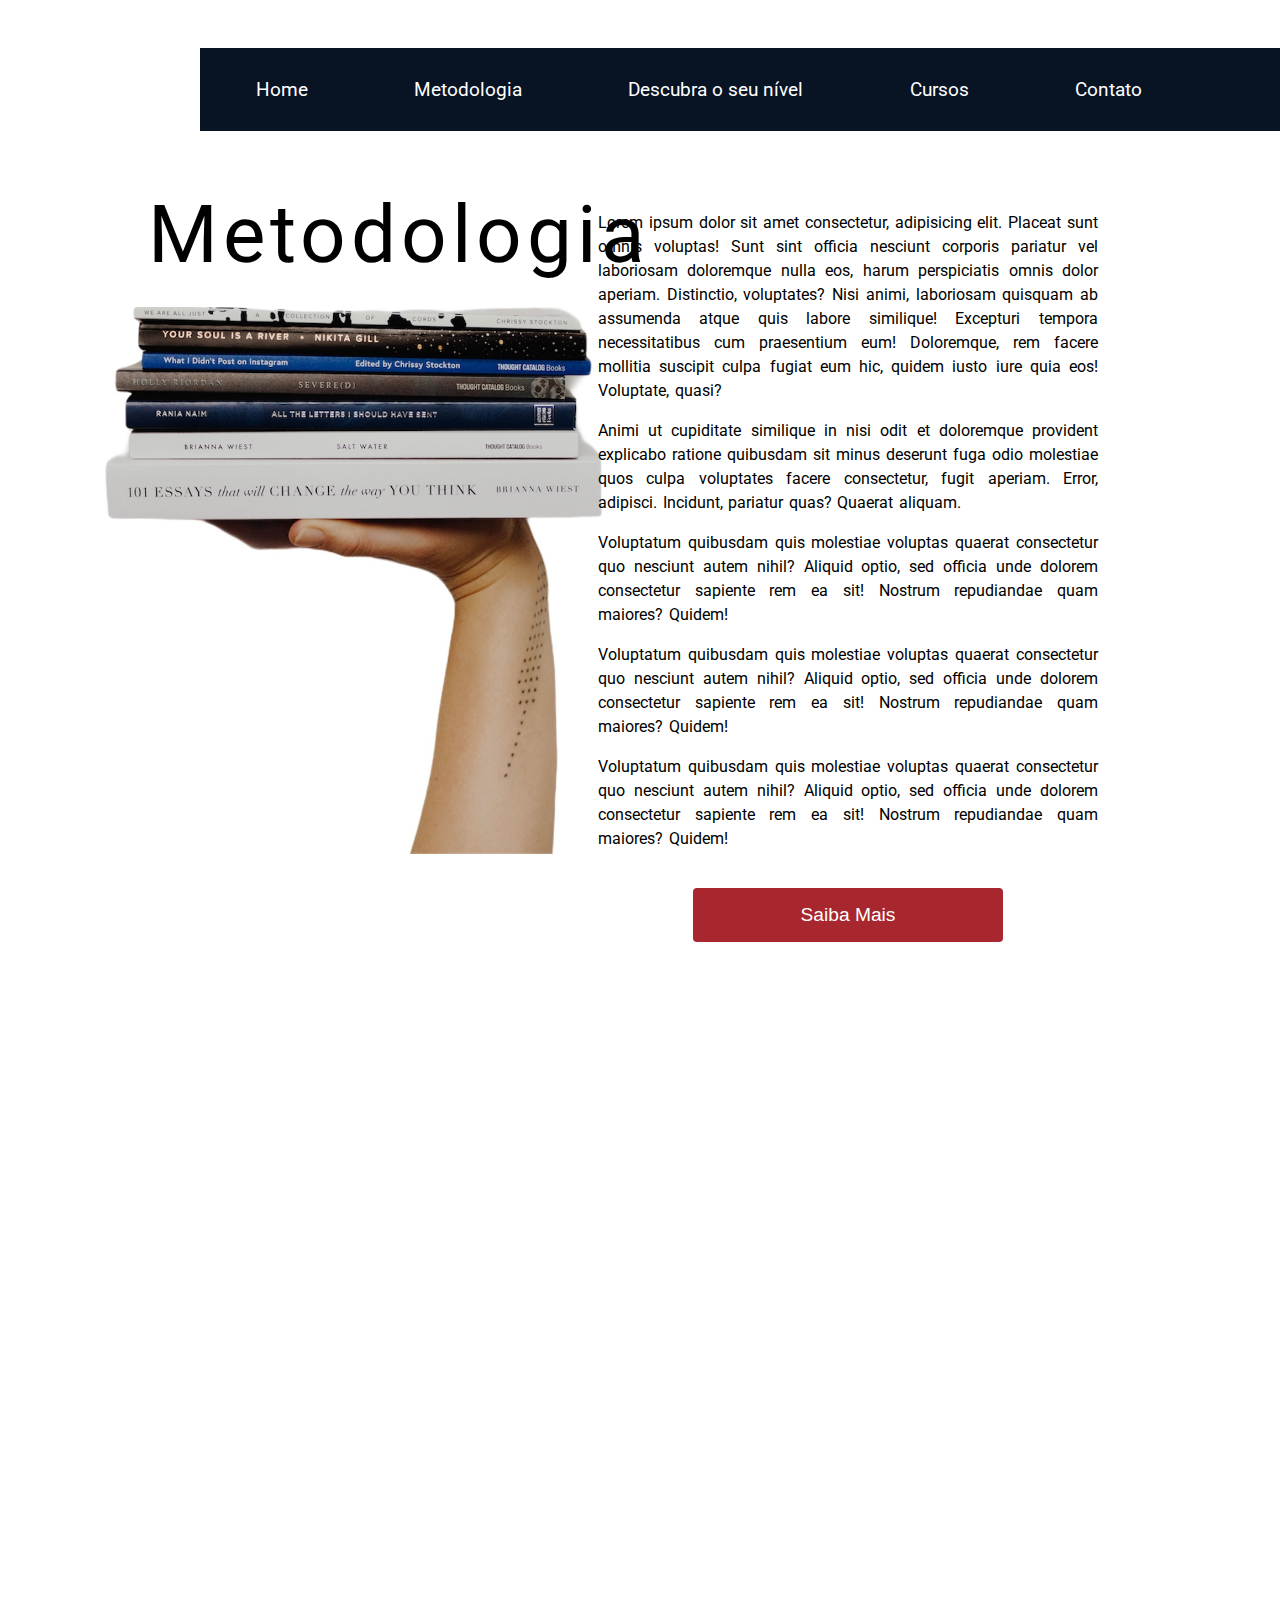
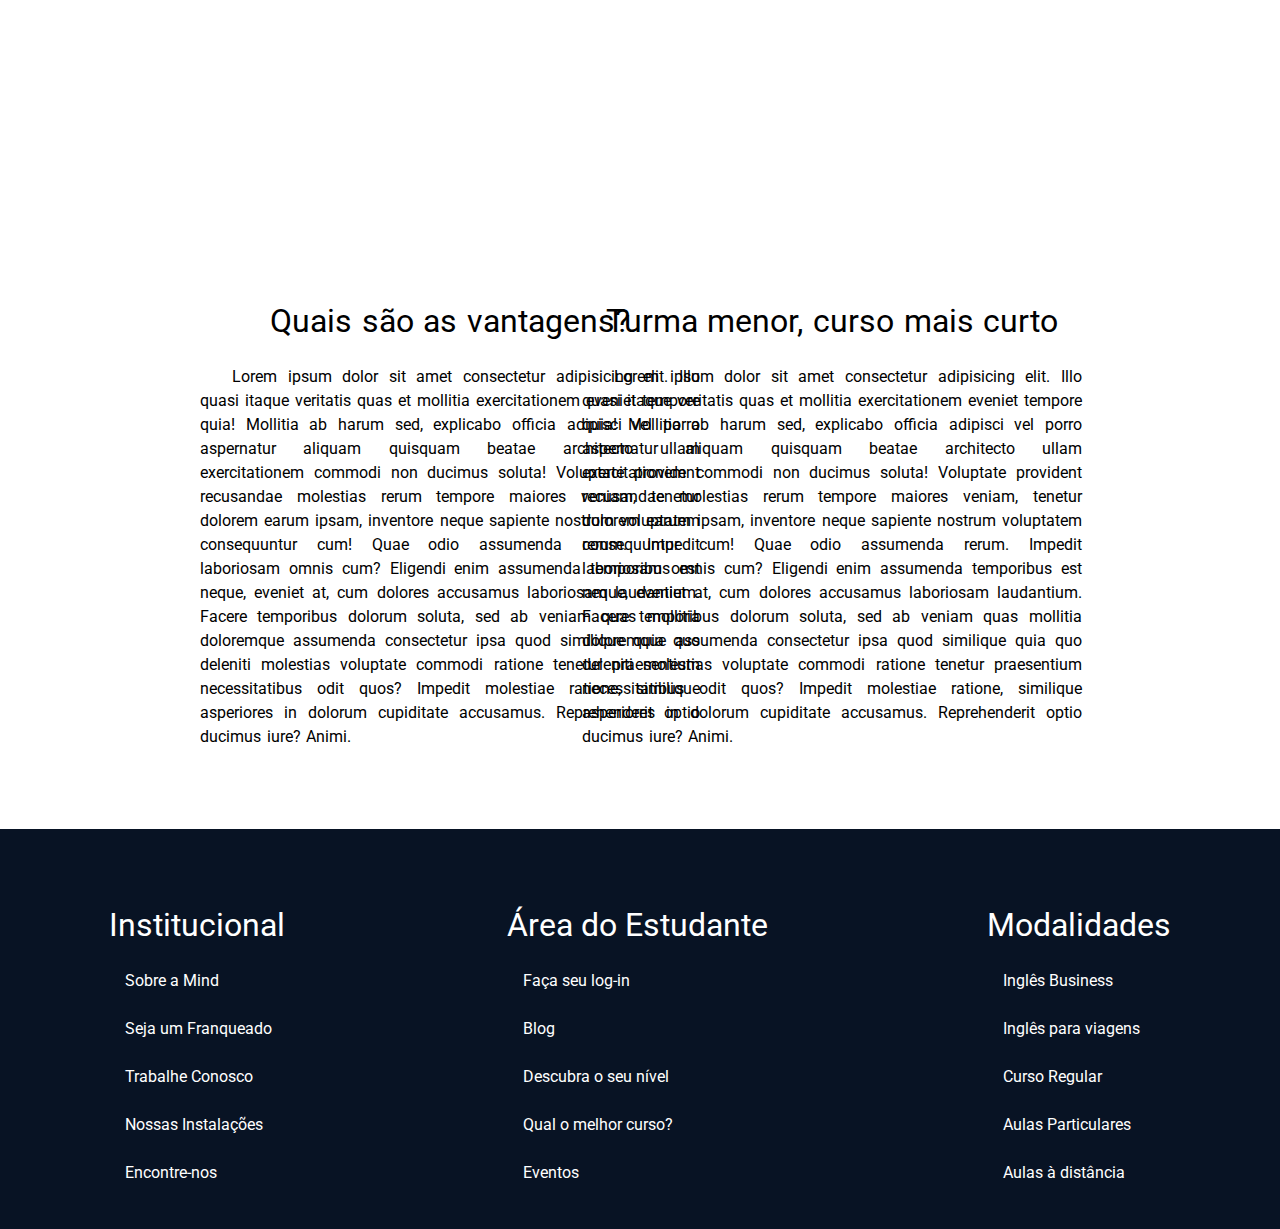
==== metodologia.html @ 6c055771 "saving" ====
<!DOCTYPE html>
<html lang="en">

<head>
    <meta charset="UTF-8">
    <meta name="viewport" content="width=device-width, initial-scale=1.0">
    <title>Mind</title>
    <link rel="stylesheet" href="css/reset.css">
    <link rel="stylesheet" href="css/style.css">
    <link rel="stylesheet" href="css/modal.css">
    <link rel="stylesheet" href="css/metodologia.css">
    <link rel="preconnect" href="https://fonts.gstatic.com">
    <link rel="preconnect" href="https://fonts.gstatic.com">
    <link href="https://fonts.googleapis.com/css2?family=Roboto:wght@100;300&display=swap" rel="stylesheet">

</head>

<body>
    <div class="grid-container">
        <header>
            <nav class="navegacao-inicial">
                <ul>
                    <li><a href="index.html">Home</a></li>
                    <li><a href="#">Metodologia</a></li>
                    <li><a href="#">Descubra o seu nível</a></li>
                    <li><a href="#">Cursos</a></li>
                    <li><a href="#">Contato</a></li>
                    <li></li>
                </ul>
            </nav>
        </header>
        <h1 class="titulo-principal">Metodologia</h1>
        <figure>
            <img class="material" src="img/livros.jpeg" alt="material do curso">
        </figure>
        <section class="sobre">
            <article>
                <p>Lorem ipsum dolor sit amet consectetur, adipisicing elit. Placeat sunt omnis voluptas! Sunt sint
                    officia nesciunt corporis pariatur vel laboriosam doloremque nulla eos, harum perspiciatis omnis
                    dolor aperiam. Distinctio, voluptates?
                    Nisi animi, laboriosam quisquam ab assumenda atque quis labore similique! Excepturi tempora
                    necessitatibus cum praesentium eum! Doloremque, rem facere mollitia suscipit culpa fugiat eum hic,
                    quidem iusto iure quia eos!
                    Voluptate, quasi?</p>
                <p>Animi ut cupiditate similique in nisi odit et doloremque provident explicabo ratione quibusdam sit
                    minus deserunt fuga odio molestiae quos culpa voluptates facere consectetur, fugit aperiam. Error,
                    adipisci.
                    Incidunt, pariatur quas? Quaerat aliquam.</p>
                <p>Voluptatum quibusdam quis molestiae voluptas quaerat consectetur quo nesciunt autem nihil? Aliquid
                    optio, sed officia unde dolorem consectetur sapiente rem ea sit!
                    Nostrum repudiandae quam maiores? Quidem!</p>
                <p>Voluptatum quibusdam quis molestiae voluptas quaerat consectetur quo nesciunt autem nihil? Aliquid
                    optio, sed officia unde dolorem consectetur sapiente rem ea sit!
                    Nostrum repudiandae quam maiores? Quidem!</p>
                <p>Voluptatum quibusdam quis molestiae voluptas quaerat consectetur quo nesciunt autem nihil? Aliquid
                    optio, sed officia unde dolorem consectetur sapiente rem ea sit!
                    Nostrum repudiandae quam maiores? Quidem!</p>
            </article>
            <button type="submit" class="saiba-mais">Saiba Mais</button>
        </section>
        <h2 class="grupo-titulo">Turmas reduzidas</h2>
        <figure class="alunos">
            <img class="img-alunos" src="img/our-students.jpg" alt="alunos">
        </figure>
        <section class="turmas-reduzidas-texto">
            <h4>Quais são as vantagens?</h4>
            <p>Lorem ipsum dolor sit amet consectetur adipisicing elit. Illo quasi 
                itaque veritatis quas et mollitia exercitationem eveniet tempore quia! 
                Mollitia ab harum sed, explicabo officia adipisci vel porro aspernatur 
                aliquam quisquam beatae architecto ullam exercitationem commodi non 
                ducimus soluta! Voluptate provident recusandae molestias rerum tempore
                 maiores veniam, tenetur dolorem earum ipsam, inventore neque sapiente 
                 nostrum voluptatem consequuntur cum! Quae odio assumenda rerum. Impedit 
                 laboriosam omnis cum? Eligendi enim assumenda temporibus est neque, 
                 eveniet at, cum dolores accusamus laboriosam laudantium. 
                 Facere temporibus dolorum soluta, sed ab veniam quas mollitia doloremque 
                 assumenda consectetur ipsa quod similique quia quo deleniti molestias 
                 voluptate commodi ratione tenetur praesentium necessitatibus odit quos? 
                 Impedit molestiae ratione, similique asperiores in dolorum cupiditate 
                 accusamus. Reprehenderit optio ducimus iure? Animi.</p>
        </section>
        <section class="turmas-reduzidas-texto2">
            <h4>Turma menor, curso mais curto</h4>
            <p>Lorem ipsum dolor sit amet consectetur adipisicing elit. Illo quasi 
                itaque veritatis quas et mollitia exercitationem eveniet tempore quia! 
                Mollitia ab harum sed, explicabo officia adipisci vel porro aspernatur 
                aliquam quisquam beatae architecto ullam exercitationem commodi non 
                ducimus soluta! Voluptate provident recusandae molestias rerum tempore
                 maiores veniam, tenetur dolorem earum ipsam, inventore neque sapiente 
                 nostrum voluptatem consequuntur cum! Quae odio assumenda rerum. Impedit 
                 laboriosam omnis cum? Eligendi enim assumenda temporibus est neque, 
                 eveniet at, cum dolores accusamus laboriosam laudantium. 
                 Facere temporibus dolorum soluta, sed ab veniam quas mollitia doloremque 
                 assumenda consectetur ipsa quod similique quia quo deleniti molestias 
                 voluptate commodi ratione tenetur praesentium necessitatibus odit quos? 
                 Impedit molestiae ratione, similique asperiores in dolorum cupiditate 
                 accusamus. Reprehenderit optio ducimus iure? Animi.</p>
        </section>

    </div>
    <footer>
        <div class=" rodape mais">
            <section class="institucional">
                <h3>Institucional</h3>
                <ul>
                    <li><a href="#">Sobre a Mind</a></li>
                    <li><a href="#">Seja um Franqueado</a></li>
                    <li><a href="#">Trabalhe Conosco</a></li>
                    <li><a href="#">Nossas Instalações</a></li>
                    <li><a href="#">Encontre-nos</a></li>
                </ul>
            </section>
            <section class="estudante">
                <h3>Área do Estudante</h3>
                <ul>
                    <li><a href="#" data-modal="abrir">Faça seu log-in</a></li>
                    <li><a href="#">Blog</a></li>
                    <li><a href="#">Descubra o seu nível</a></li>
                    <li><a href="#">Qual o melhor curso?</a></li>
                    <li><a href="#">Eventos</a></li>
                </ul>
            </section>
            <section class="modalidades">
                <h3>Modalidades</h3>
                <ul>
                    <li><a href="#">Inglês Business</a></li>
                    <li><a href="#">Inglês para viagens</a></li>
                    <li><a href="#">Curso Regular</a></li>
                    <li><a href="#">Aulas Particulares</a></li>
                    <li><a href="#">Aulas à distância</a></li>
                </ul>
            </section>
        </div>
    </footer>
    <section class="modal-container" data-modal="container">
        <div class="modal">
            <button class="fechar" data-modal="fechar">X</button>
            <form>
                <label for="email">E-mail</label>
                <input type="email" id="email">
                <label for="password">Senha</label>
                <input type="password" id="password">
                <button type="submit">Entrar</button>
            </form>
        </div>
    </section>
    <script src="js/script.js"></script>
    <script src="js/modal.js"></script>
</body>

</html>
---- css/style.css ----
body{
    font-family: 'Roboto', sans-serif;
}
.grid-container{
    display: grid;
    grid-template-columns: 100px 100px minmax(300px, 500px) 1fr 150px;
}
header{
    display: grid;
    grid-template-columns: 25% 25% 25% 25%;
    justify-content: space-between;
    grid-column: 3 / 6;
    padding: 2rem;
    margin-top: 3rem;
    background:rgba(8, 19, 36, 1);
}
.navegacao-inicial{
    grid-column: 1 /5;
    
}
.navegacao-inicial ul {
    display: flex;
    justify-content: space-between;
}
.navegacao-inicial li{
    margin-left: 1.5rem
}
.navegacao-inicial a{
    color: #fff;
    font-size: 1.2rem;
    text-decoration: none;
}

/* ----------- RODAPE ------------ */
.mais{
    background: #081324;    
    display: flex;
    justify-content: space-around;
    color: #fff;
    padding: 2rem 0;
}
.mais h3{
    font-size: 2rem;
    padding-bottom: 1rem;
}
.mais section{
    margin-top: 3rem;
}
.mais li{
    padding: 1rem;
}
.mais a{
    color: #fff;
    text-decoration: none;
}
---- css/modal.css ----
.modal-container{
    height: 100vh;
    width: 100%;
    position: fixed;
    background: rgba(0,0,0,.5);
    top: 0;
    left: 0;
    display: none;
    justify-content: center;
    align-items: center;
}

.modal-container.ativo{
    display: flex;
}
.modal{
    background: #fff;
    padding: 3rem 2rem;
    position: relative;
    border: 10px solid rgba(8, 19, 36, 1);
    box-shadow: 0 0 0 10px #fff;
    z-index: 2000;
    animation: modal .5s;

}
@keyframes modal{
    from{
        opacity: 0;
        transform: translate3d(0, -30px, 0);
    }
    to{
        opacity: 1;
        transform: translate3d(0, 0, 0);
    }
}
.modal label{
    display: block;
    margin: .4rem 0 .2rem 0;    
}
.modal input{
    min-width: 320px;
    width: 100%;
    padding: .4rem .2rem;
    box-sizing: border-box;
}
.fechar {
    position: absolute;
    top: -30px;
    right: -30px;
    width: 50px;
    height: 50px;
    border: 5px solid white;
    box-shadow: 0 4px 4px rgba(0,0,0,.3);
    background-color: #a8272f;
    border-radius: 50%;
    color: #fff;
    font-weight: bold;
}
.modal button[type="submit"]{
    margin-top: 10px;
    padding: 10px;
    width: 90px;
    background: #a8272f;
    border: none;
    border-radius: 4px;
    color: #fff;
}
---- css/metodologia.css ----
.titulo-principal{
    font-size: 5rem;
    grid-column: 2/3;
    margin-top: 4rem;
    margin-left: 3rem;
    margin-bottom: 2rem;
    letter-spacing: 5px;
}
figure{
    grid-column: 2 / 5;
    grid-row: 3 / 5;
}
.material{
    width: 50%;
}

.sobre{
    grid-column: 4 / 5;
    grid-row: 2 /6;
    margin: 5rem 0 0 4rem;
    line-height: 1.5rem;
    word-spacing: .1rem;
    max-width: 500px;
}

.sobre p{
    text-align: justify;
    margin-bottom: 1rem;
}
.grupo-titulo{
    font-size: 4rem;
    padding: 2rem 0;
    margin: 5rem 0;
    grid-column: 1 / 5;
    grid-row: 6 / 7;
    color: #fff;
    text-align: right;
    padding-right: 3rem;
    background:rgba(8, 19, 36, 1);
    opacity: 0;
}
.grupo-titulo.ativo {
    animation: aparece 1s forwards;

}
@keyframes aparece {
    from{
        transform: translate3d(-500px, 0, 0);

    }
    to{
        opacity: 1;
        transform: translate3d(0, 0, 0);
    }
}
.img-alunos{
    width: 100%;
}
.alunos{   
    grid-column: 3 / 5;
    grid-row: 7 / 10;
    opacity: 0;
}
.alunos.ativo{
    animation: aparece2 1s forwards;

}
@keyframes aparece2 {
    from{
        transform: translate3d(500px, 0, 0);
    }
    to{
        opacity: 1;
        transform: translate3d(0, 0, 0);
    }
}
.saiba-mais{
    background-color: #a8272f;
    padding: 1rem;
    width: 310px;
    color: #fff;
    font-size: 1.2rem;
    border: none;
    border-radius: 4px;
    cursor: pointer;
    display: block;
    margin: 0 auto;
    margin-top: 2.3rem;

}
.saiba-mais:hover{
    transform: scale(1.02);
}
.turmas-reduzidas-texto{
    grid-column: 3 / 3;
    grid-row: 10 / 11;
    margin: 5rem 0;
    line-height: 1.5rem;
    word-spacing: .1rem;
    width: 500px;
    text-align: justify;
}
.turmas-reduzidas-texto2{
    grid-column: 4 / 4;
    grid-row: 10 / 11;
    margin: 5rem 3rem;
    line-height: 1.5rem;
    word-spacing: .1rem;
    width: 500px;
    text-align: justify;
}

.turmas-reduzidas-texto h4,
.turmas-reduzidas-texto2 h4{
    text-align: center;
    font-size: 2rem;
    margin-bottom: 2rem;
}
.turmas-reduzidas-texto p,
.turmas-reduzidas-texto2 p{
    text-indent: 2rem;
}
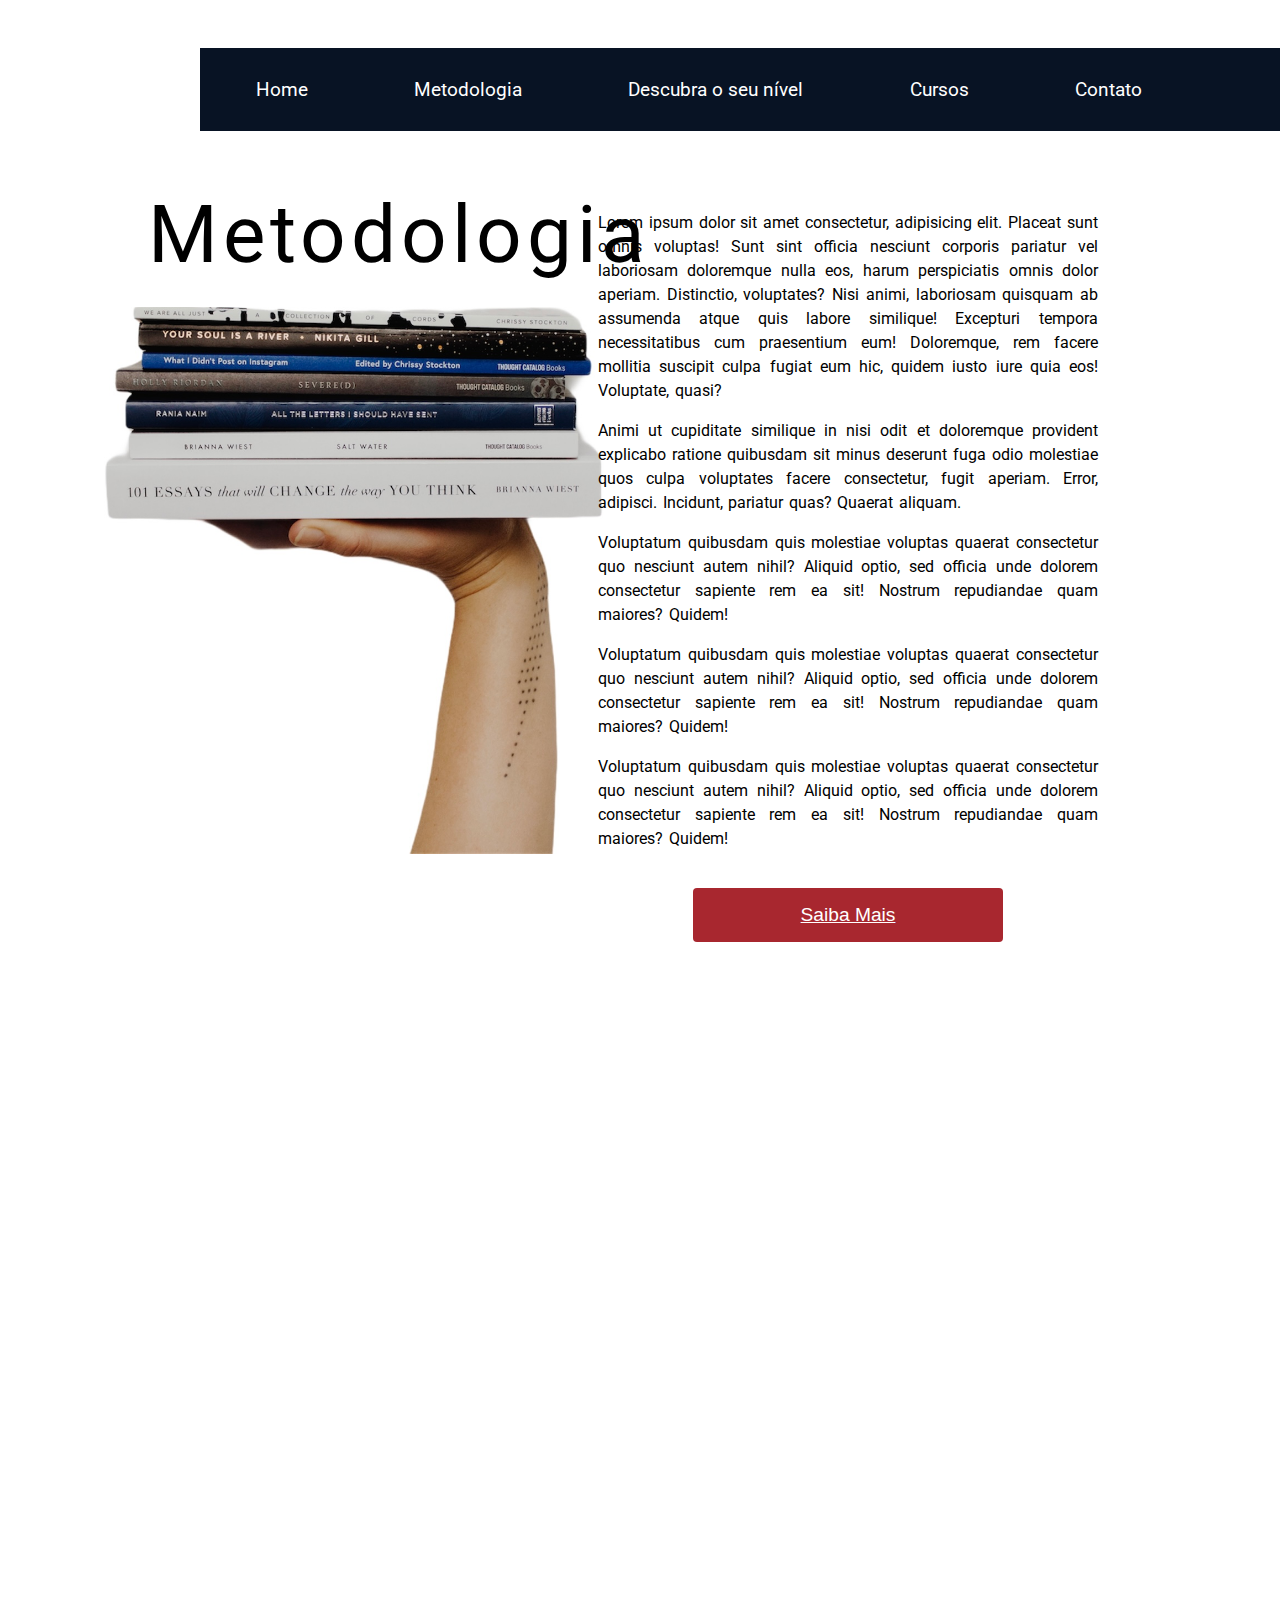
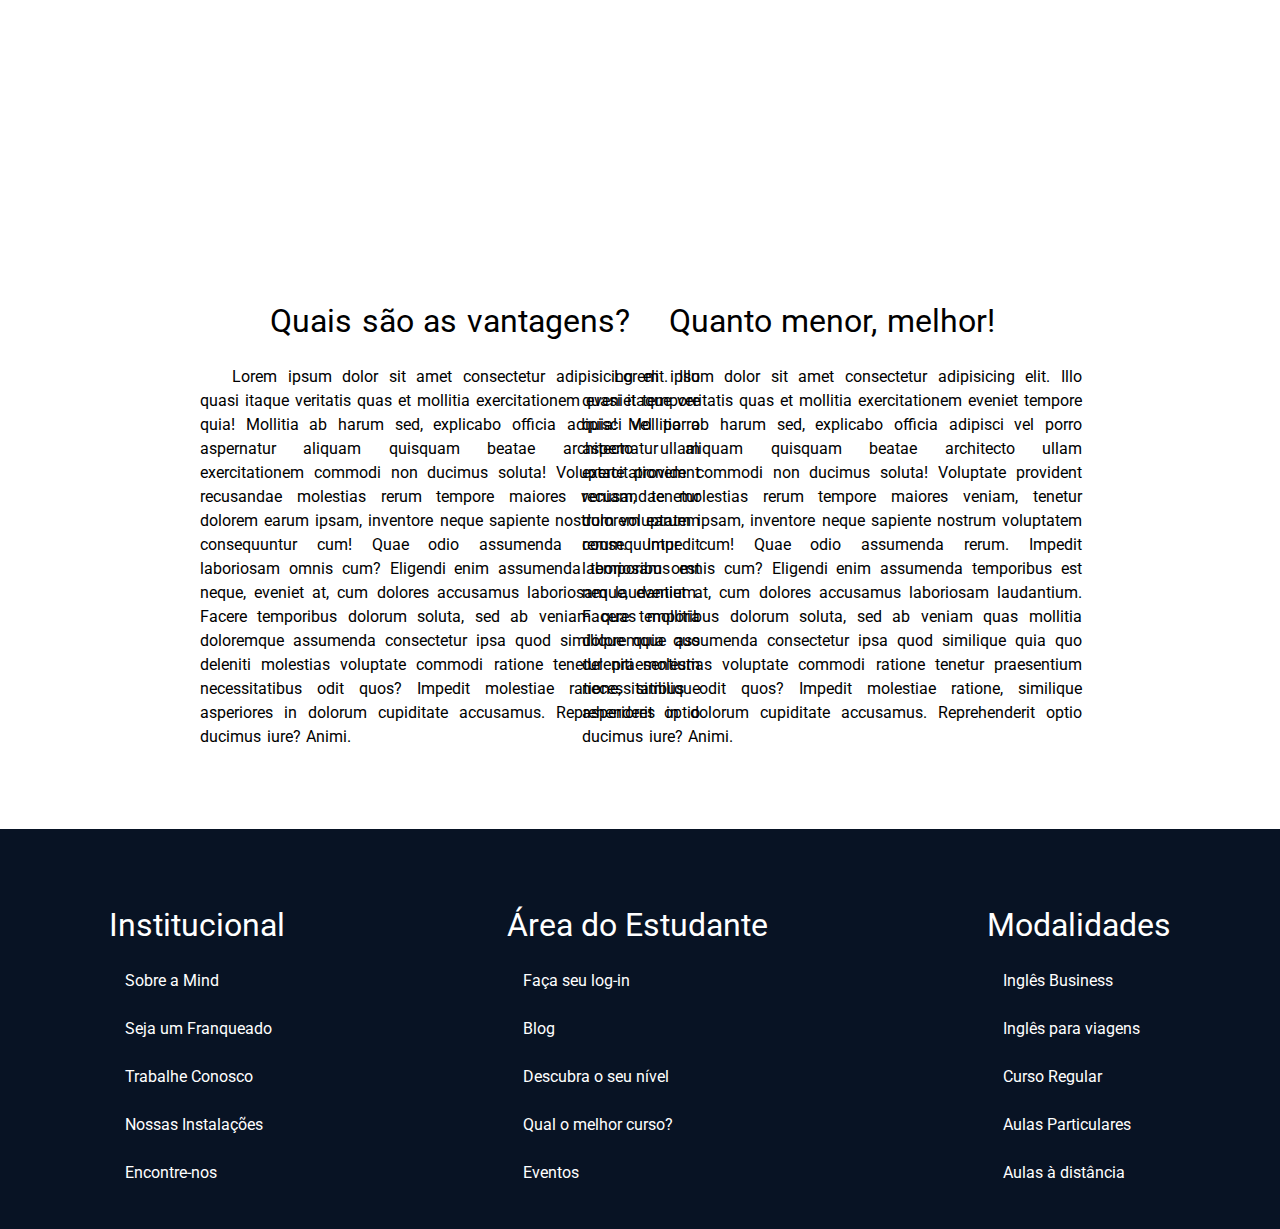
==== commit 11ba2a3f: "update" ====
--- a/metodologia.html
+++ b/metodologia.html
@@ -56,7 +56,7 @@
                     optio, sed officia unde dolorem consectetur sapiente rem ea sit!
                     Nostrum repudiandae quam maiores? Quidem!</p>
             </article>
-            <button type="submit" class="saiba-mais">Saiba Mais</button>
+            <a href="https://pt.wikipedia.org/wiki/M%C3%A9todo_comunicativo" target="_blank"><button class="saiba-mais">Saiba Mais</button></a>
         </section>
         <h2 class="grupo-titulo">Turmas reduzidas</h2>
         <figure class="alunos">
@@ -80,7 +80,7 @@
                  accusamus. Reprehenderit optio ducimus iure? Animi.</p>
         </section>
         <section class="turmas-reduzidas-texto2">
-            <h4>Turma menor, curso mais curto</h4>
+            <h4>Quanto menor, melhor!</h4>
             <p>Lorem ipsum dolor sit amet consectetur adipisicing elit. Illo quasi 
                 itaque veritatis quas et mollitia exercitationem eveniet tempore quia! 
                 Mollitia ab harum sed, explicabo officia adipisci vel porro aspernatur 
--- a/css/metodologia.css
+++ b/css/metodologia.css
@@ -87,7 +87,11 @@
     display: block;
     margin: 0 auto;
     margin-top: 2.3rem;
+    text-decoration: underline;
 
+}
+.link_externo{
+    color: black;
 }
 .saiba-mais:hover{
     transform: scale(1.02);
